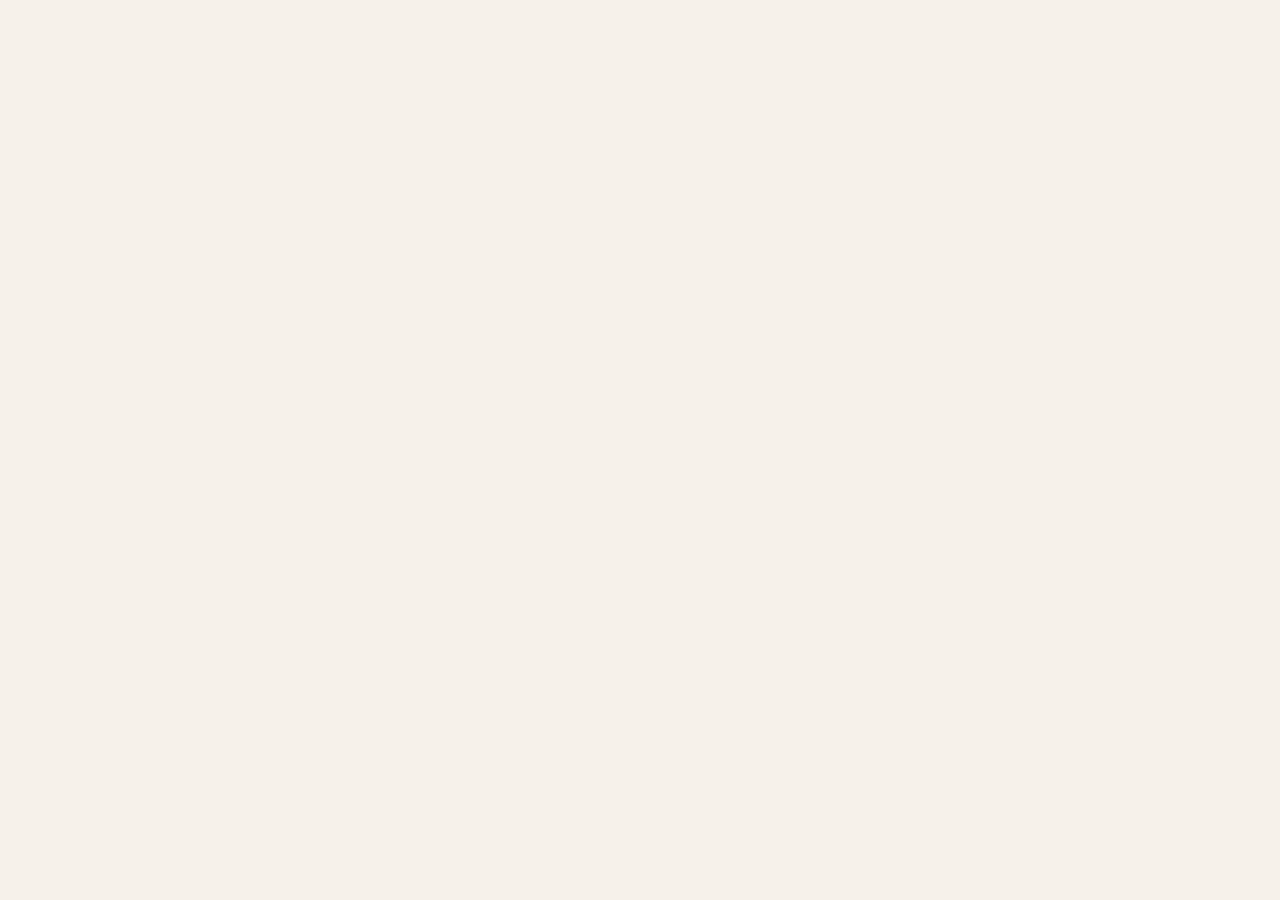
==== 261009/index.html @ c6b5f73b "team work start" ====
<!DOCTYPE html>
<html lang="ja">

<head>
    <meta charset="UTF-8">
    <meta name="viewport" content="width=device-width, initial-scale=1.0">
    <title>まちかどカフェ</title>
    <link rel="stylesheet" href="css/base.css">
    <link rel="stylesheet" href="css/header.css">
    <link rel="stylesheet" href="css/main.css">
    <link rel="stylesheet" href="css/footer.css">
</head>

<body>
    <!-- ===== A ヘッダー ここから ===== -->

    <!-- ===== A ヘッダー ここまで ===== -->

    <!-- ===== B メイン ここから ===== -->

    <!-- ===== B メイン ここまで ===== -->

    <!-- ===== C フッター ここから ===== -->

    <!-- ===== C フッター ここまで ===== -->
</body>

</html>
---- 261009/css/base.css ----
/* base.css … 先生が用意したファイル。だれも書きかえない */

* {
    box-sizing: border-box;
}

body {
    margin: 0;
    font-family: sans-serif;
    color: #333;
    background: #f6f1ea;
    line-height: 1.7;
}
---- 261009/css/header.css ----
/* header.css … 26516 さんの担当 */
---- 261009/css/main.css ----
/* main.css … 26502 さんの担当 */
---- 261009/css/footer.css ----
/* footer.css … 26523 さんの担当 */
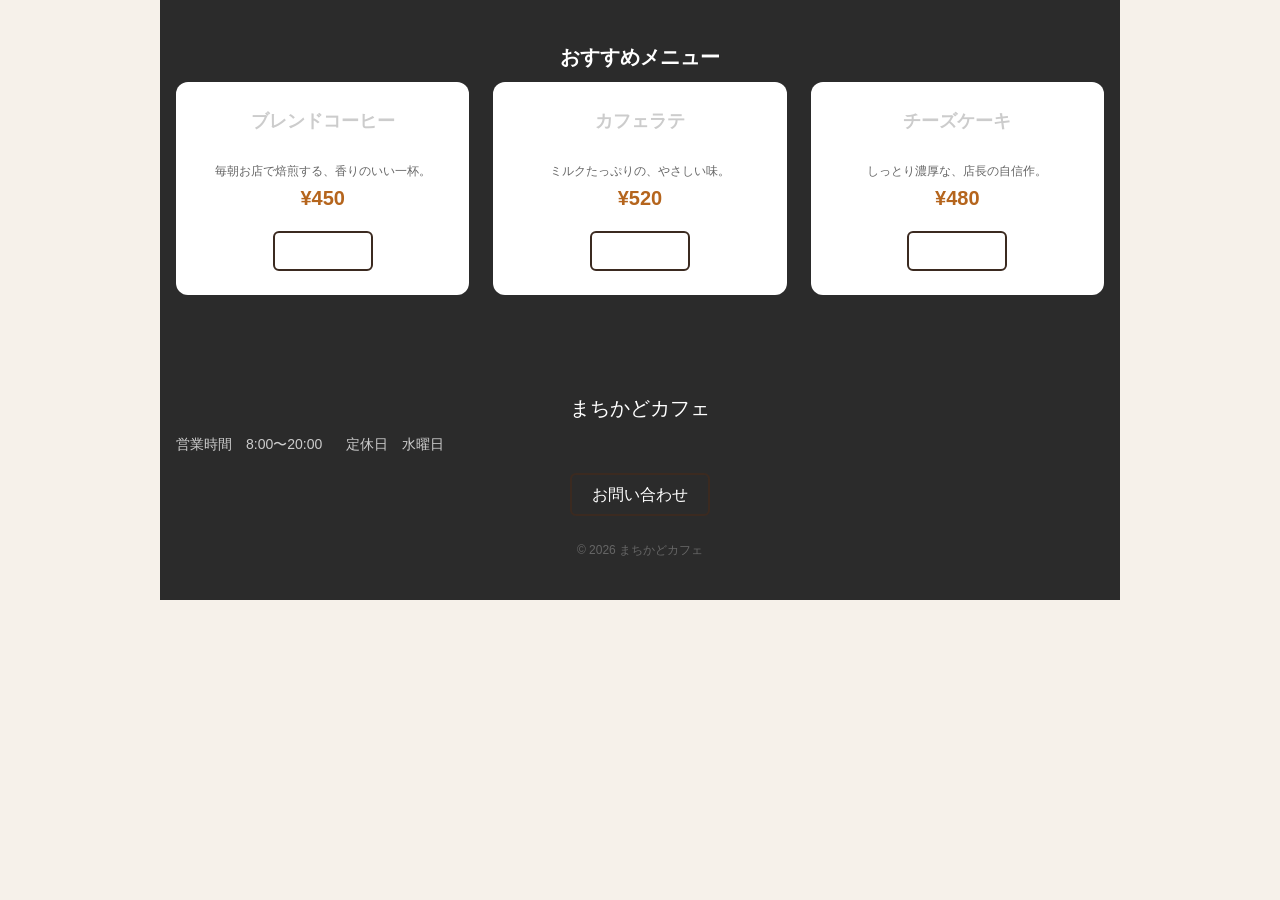
==== commit 9d65f75c: "main" ====
--- a/261009/index.html
+++ b/261009/index.html
@@ -17,10 +17,42 @@
     <!-- ===== A ヘッダー ここまで ===== -->
 
     <!-- ===== B メイン ここから ===== -->
+    <main class="box">
+        <h2 class="title">おすすめメニュー</h2>
+        <ul class="list">
+            <li class="item">
+                <h3 class="name">ブレンドコーヒー</h3>
+                <p class="text">毎朝お店で焙煎する、香りのいい一杯。</p>
+                <p class="price">¥450</p>
+                <a class="btn" href="#">注文する</a>
+            </li>
+            <li class="item">
+                <h3 class="name">カフェラテ</h3>
+                <p class="text">ミルクたっぷりの、やさしい味。</p>
+                <p class="price">¥520</p>
+                <a class="btn" href="#">注文する</a>
+            </li>
+            <li class="item">
+                <h3 class="name">チーズケーキ</h3>
+                <p class="text">しっとり濃厚な、店長の自信作。</p>
+                <p class="price">¥480</p>
+                <a class="btn" href="#">注文する</a>
+            </li>
+        </ul>
+    </main>
 
     <!-- ===== B メイン ここまで ===== -->
 
     <!-- ===== C フッター ここから ===== -->
+    <footer class="box">
+        <p class="title">まちかどカフェ</p>
+        <ul class="list">
+            <li>営業時間　8:00〜20:00</li>
+            <li>定休日　水曜日</li>
+        </ul>
+        <a class="btn" href="#">お問い合わせ</a>
+        <p class="text">© 2026 まちかどカフェ</p>
+    </footer>
 
     <!-- ===== C フッター ここまで ===== -->
 </body>
--- a/261009/css/main.css
+++ b/261009/css/main.css
@@ -1 +1,56 @@
-/* main.css … 26502 さんの担当 */+/* main.css … 26502 さんの担当 */
+.box {
+    max-width: 960px;
+    margin: 0 auto;
+    padding: 48px 16px;
+}
+
+.title {
+    margin: 0 0 24px;
+    font-size: 28px;
+    text-align: center;
+    color: #3b2a20;
+}
+
+.list {
+    display: flex;
+    gap: 24px;
+    margin: 0;
+    padding: 0;
+    list-style: none;
+}
+
+.item {
+    flex: 1;
+    padding: 24px;
+    border-radius: 12px;
+    background: #fff;
+    text-align: center;
+}
+
+.name {
+    margin: 0;
+    font-size: 18px;
+}
+
+.text {
+    margin: 8px 0;
+    font-size: 14px;
+    color: #666;
+}
+
+.price {
+    margin: 0 0 16px;
+    font-size: 20px;
+    font-weight: bold;
+    color: #b5651d;
+}
+
+.btn {
+    display: inline-block;
+    padding: 6px 20px;
+    border: 2px solid #3b2a20;
+    border-radius: 6px;
+    color: #3b2a20;
+    text-decoration: none;
+}
--- a/261009/css/footer.css
+++ b/261009/css/footer.css
@@ -1 +1,29 @@
-/* footer.css … 26523 さんの担当 */+/* footer.css … 26523 さんの担当 */
+.box {
+    padding: 40px 16px;
+    background: #2b2b2b;
+    color: #ccc;
+    text-align: center;
+}
+
+.title {
+    margin: 0 0 8px;
+    font-size: 20px;
+    color: #fff;
+}
+
+.list {
+    margin: 0 0 16px;
+    padding: 0;
+    list-style: none;
+    font-size: 14px;
+}
+
+.btn {
+    color: #fff;
+}
+
+.text {
+    margin: 24px 0 0;
+    font-size: 12px;
+}
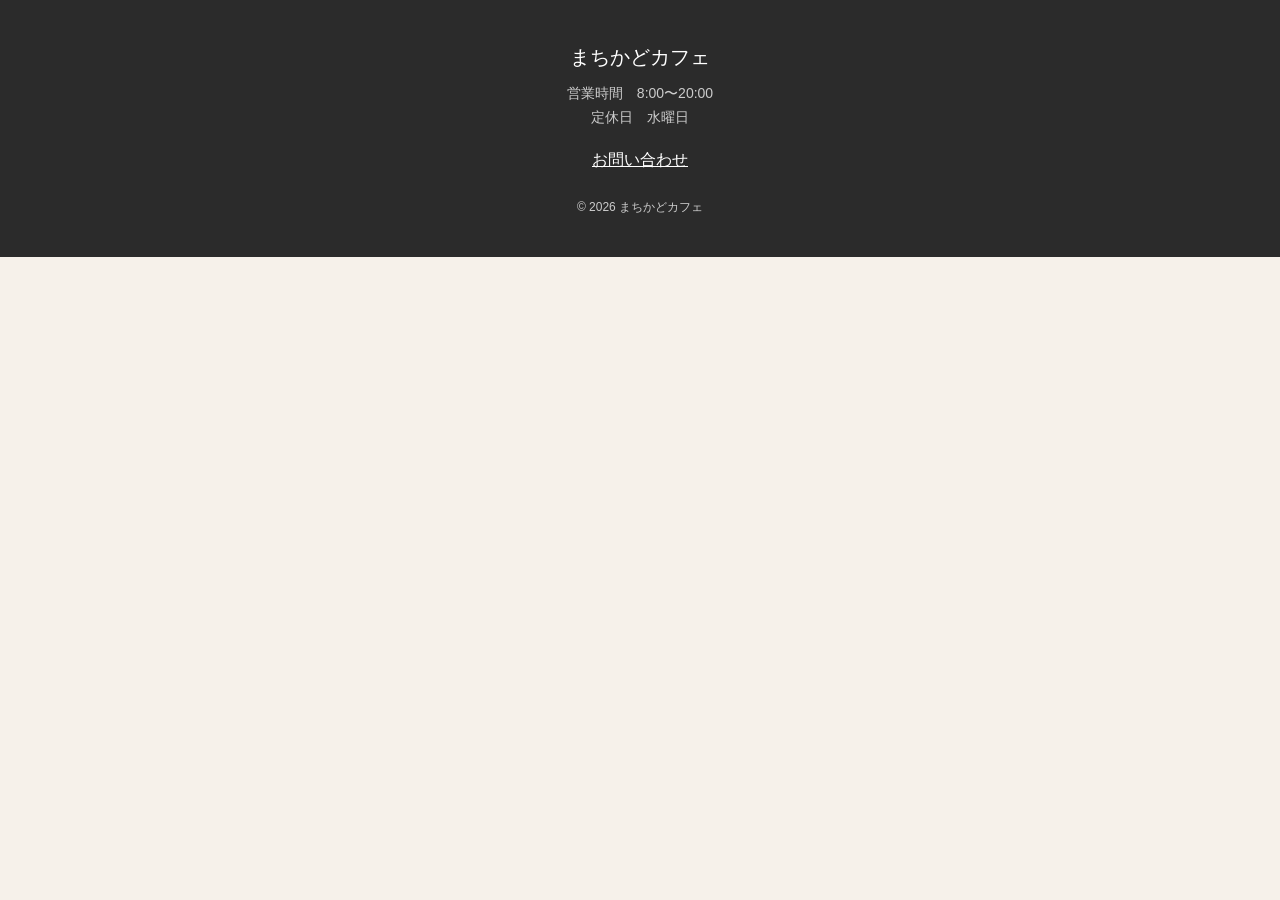
==== commit 2c7cb209: "main erase" ====
--- a/261009/index.html
+++ b/261009/index.html
@@ -17,30 +17,7 @@
     <!-- ===== A ヘッダー ここまで ===== -->
 
     <!-- ===== B メイン ここから ===== -->
-    <main class="box">
-        <h2 class="title">おすすめメニュー</h2>
-        <ul class="list">
-            <li class="item">
-                <h3 class="name">ブレンドコーヒー</h3>
-                <p class="text">毎朝お店で焙煎する、香りのいい一杯。</p>
-                <p class="price">¥450</p>
-                <a class="btn" href="#">注文する</a>
-            </li>
-            <li class="item">
-                <h3 class="name">カフェラテ</h3>
-                <p class="text">ミルクたっぷりの、やさしい味。</p>
-                <p class="price">¥520</p>
-                <a class="btn" href="#">注文する</a>
-            </li>
-            <li class="item">
-                <h3 class="name">チーズケーキ</h3>
-                <p class="text">しっとり濃厚な、店長の自信作。</p>
-                <p class="price">¥480</p>
-                <a class="btn" href="#">注文する</a>
-            </li>
-        </ul>
-    </main>
-
+    
     <!-- ===== B メイン ここまで ===== -->
 
     <!-- ===== C フッター ここから ===== -->
--- a/261009/css/main.css
+++ b/261009/css/main.css
@@ -1,56 +1 @@
-/* main.css … 26502 さんの担当 */
-.box {
-    max-width: 960px;
-    margin: 0 auto;
-    padding: 48px 16px;
-}
-
-.title {
-    margin: 0 0 24px;
-    font-size: 28px;
-    text-align: center;
-    color: #3b2a20;
-}
-
-.list {
-    display: flex;
-    gap: 24px;
-    margin: 0;
-    padding: 0;
-    list-style: none;
-}
-
-.item {
-    flex: 1;
-    padding: 24px;
-    border-radius: 12px;
-    background: #fff;
-    text-align: center;
-}
-
-.name {
-    margin: 0;
-    font-size: 18px;
-}
-
-.text {
-    margin: 8px 0;
-    font-size: 14px;
-    color: #666;
-}
-
-.price {
-    margin: 0 0 16px;
-    font-size: 20px;
-    font-weight: bold;
-    color: #b5651d;
-}
-
-.btn {
-    display: inline-block;
-    padding: 6px 20px;
-    border: 2px solid #3b2a20;
-    border-radius: 6px;
-    color: #3b2a20;
-    text-decoration: none;
-}+/* main.css … 26502 さんの担当 */
